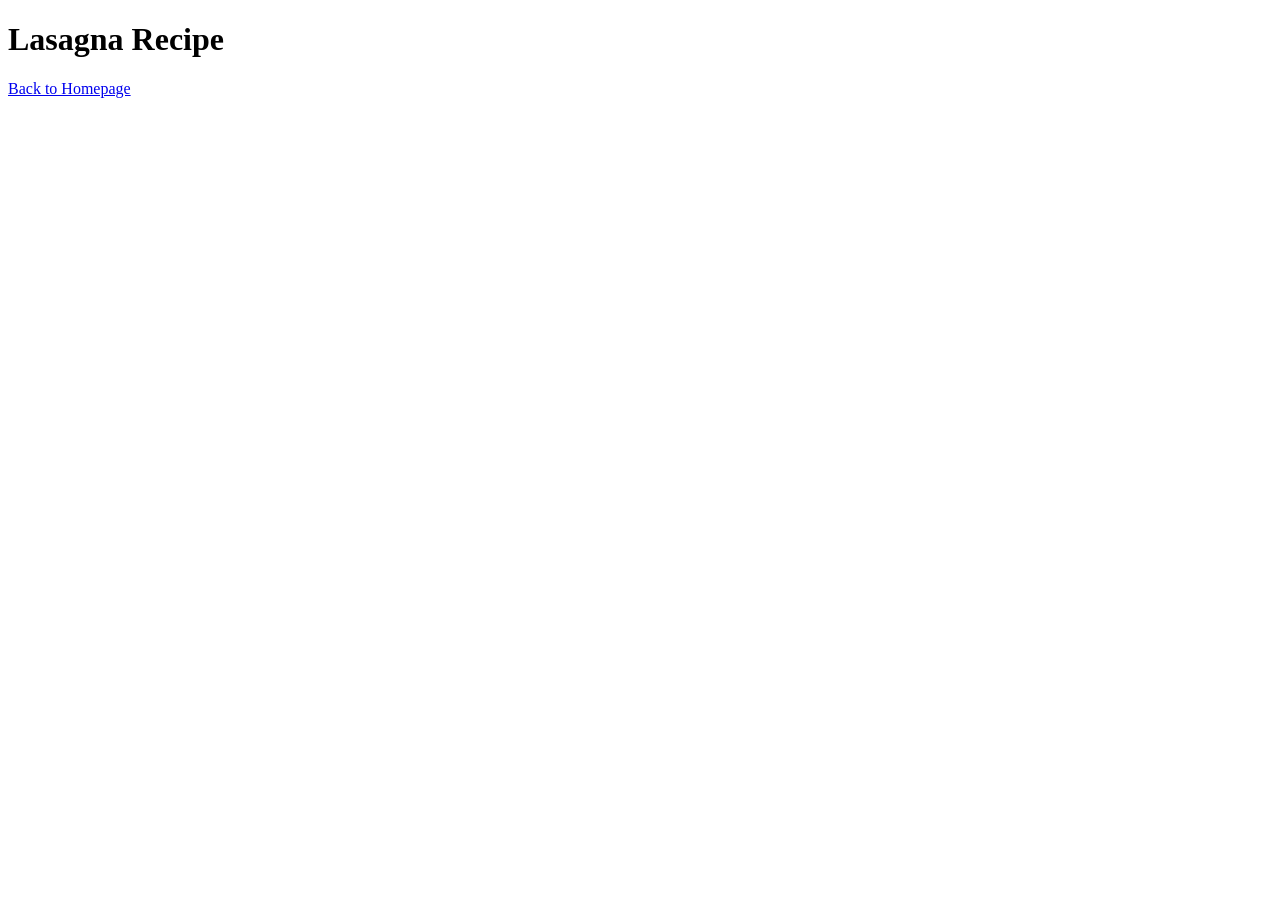
==== recipes/lasagna.html @ 90449176 "Add boilerplate for index and 3 recipe pages Add boilerplate HTML and navigation to each page in ord" ====
<!DOCTYPE html>
<html lang="en">

<head>
  <meta charset="UTF-8">
  <meta name="viewport" content="width=device-width, initial-scale=1.0">
  <title>Odin Recipes: Lasagna</title>
</head>

<body>
  <h1>Lasagna Recipe</h1>
  <a href="../index.html">Back to Homepage</a>

</body>

</html>
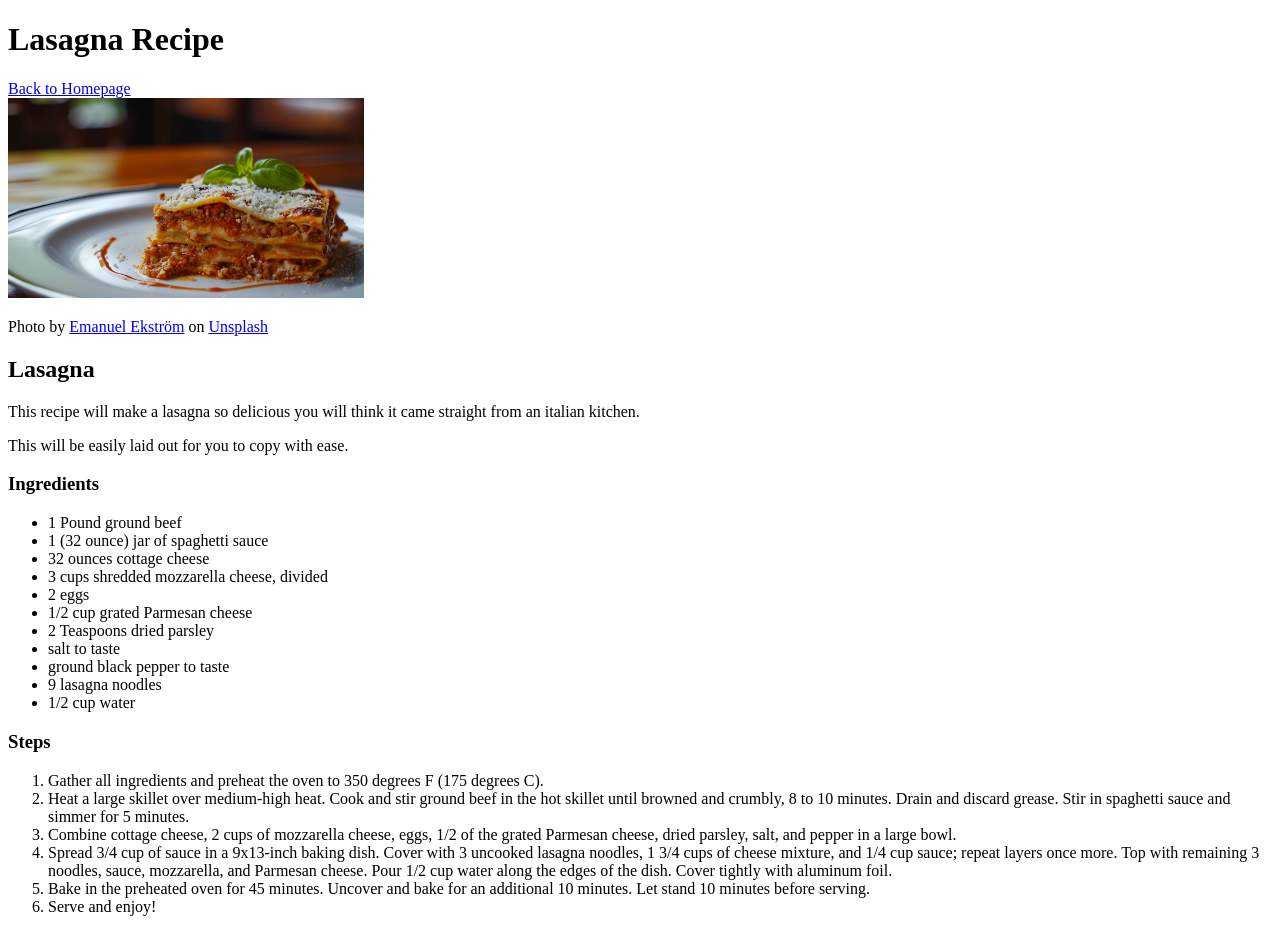
==== commit b7b0d81b: "Add all content to Lasagna page Add all pictures and attributions for the lasagna photo. Add unorder" ====
--- a/recipes/lasagna.html
+++ b/recipes/lasagna.html
@@ -10,7 +10,53 @@
 <body>
   <h1>Lasagna Recipe</h1>
   <a href="../index.html">Back to Homepage</a>
+  <br>
+  <img src="../images/lasagna.jpg" alt="Delicious looking Lasagna laid beautifully with fancy toppings" height="200px">
+  <p>Photo by <a
+      href="https://unsplash.com/@emanuelekstrom?utm_source=unsplash&utm_medium=referral&utm_content=creditCopyText">Emanuel
+      Ekström</a> on <a
+      href="https://unsplash.com/photos/a-white-plate-topped-with-lasagna-covered-in-sauce-flEUTTwGlJQ?utm_source=unsplash&utm_medium=referral&utm_content=creditCopyText">Unsplash</a>
+  </p>
 
+  <h2>Lasagna</h2>
+  <p>This recipe will make a lasagna so delicious you will think it came straight from an italian kitchen.</p>
+  <p>This will be easily laid out for you to copy with ease.</p>
+
+  <h3>Ingredients</h3>
+  <ul>
+    <li>1 Pound ground beef</li>
+    <li>1 (32 ounce) jar of spaghetti sauce</li>
+    <li>32 ounces cottage cheese</li>
+    <li>3 cups shredded mozzarella cheese, divided</li>
+    <li>2 eggs</li>
+    <li>1/2 cup grated Parmesan cheese</li>
+    <li>2 Teaspoons dried parsley</li>
+    <li>salt to taste </li>
+    <li>ground black pepper to taste </li>
+    <li>9 lasagna noodles</li>
+    <li>1/2 cup water</li>
+  </ul>
+
+  <h3>Steps</h3>
+
+  <ol>
+    <li>Gather all ingredients and preheat the oven to 350 degrees F (175 degrees C).</li>
+    <li>Heat a large skillet over medium-high heat. Cook and stir ground beef in the hot skillet until browned and
+      crumbly, 8 to
+      10 minutes. Drain and discard grease. Stir in spaghetti sauce and simmer for 5 minutes.</li>
+    <li>Combine cottage cheese, 2 cups of mozzarella cheese, eggs, 1/2 of the grated Parmesan cheese, dried parsley,
+      salt, and
+      pepper in a large bowl.</li>
+    <li>Spread 3/4 cup of sauce in a 9x13-inch baking dish. Cover with 3 uncooked lasagna noodles, 1 3/4 cups of cheese
+      mixture,
+      and 1/4 cup sauce; repeat layers once more. Top with remaining 3 noodles, sauce, mozzarella, and Parmesan cheese.
+      Pour
+      1/2 cup water along the edges of the dish. Cover tightly with aluminum foil.</li>
+    <li>Bake in the preheated oven for 45 minutes. Uncover and bake for an additional 10 minutes. Let stand 10 minutes
+      before
+      serving.</li>
+    <li>Serve and enjoy!</li>
+  </ol>
 </body>
 
 </html>
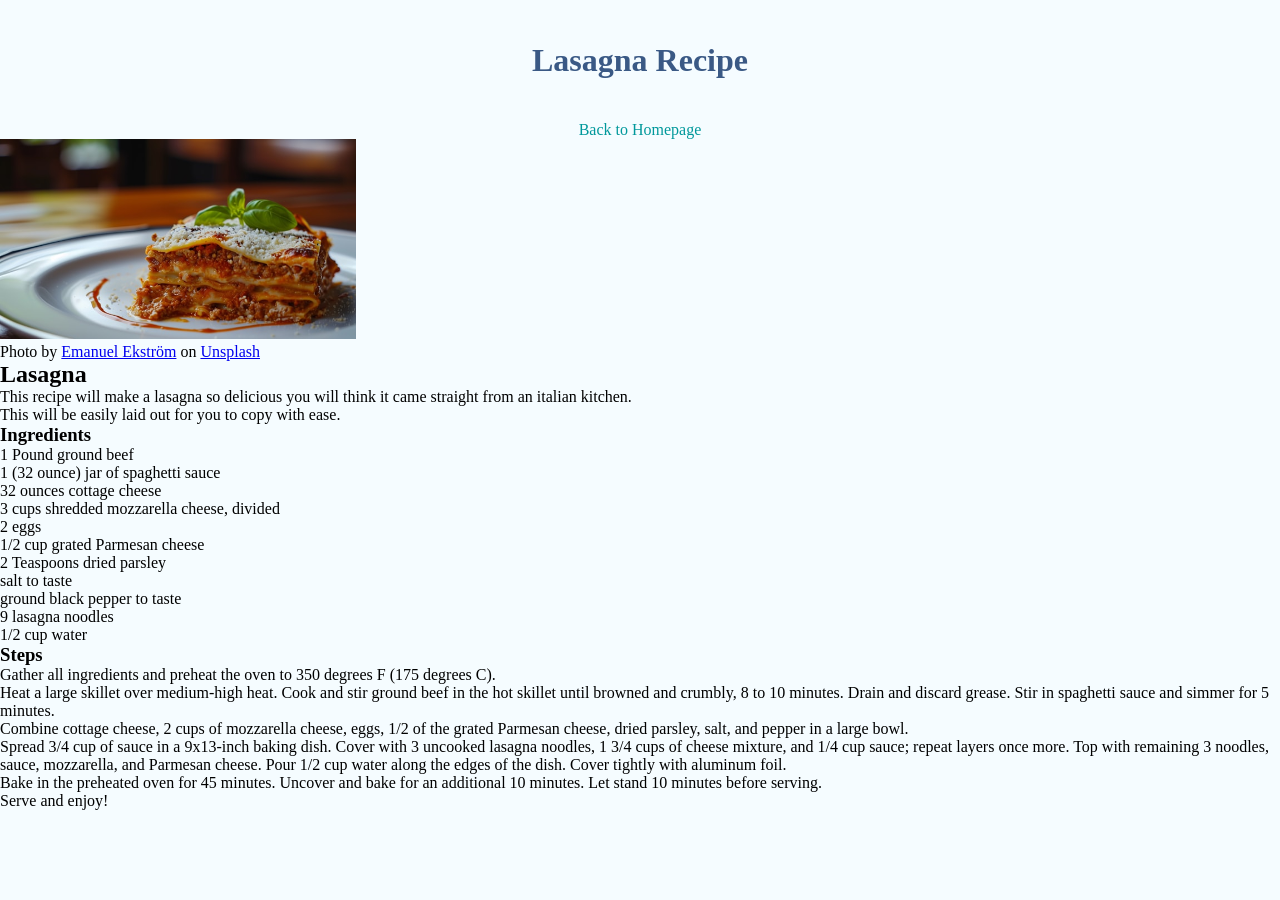
==== commit 9a1a095a: "Add style page to home, and all 3 recipe pages Add style page and navigation declarations for the ma" ====
--- a/recipes/lasagna.html
+++ b/recipes/lasagna.html
@@ -5,18 +5,22 @@
   <meta charset="UTF-8">
   <meta name="viewport" content="width=device-width, initial-scale=1.0">
   <title>Odin Recipes: Lasagna</title>
+  <link rel="stylesheet" href="./../style.css">
+
 </head>
 
 <body>
   <h1>Lasagna Recipe</h1>
-  <a href="../index.html">Back to Homepage</a>
-  <br>
-  <img src="../images/lasagna.jpg" alt="Delicious looking Lasagna laid beautifully with fancy toppings" height="200px">
-  <p>Photo by <a
-      href="https://unsplash.com/@emanuelekstrom?utm_source=unsplash&utm_medium=referral&utm_content=creditCopyText">Emanuel
-      Ekström</a> on <a
-      href="https://unsplash.com/photos/a-white-plate-topped-with-lasagna-covered-in-sauce-flEUTTwGlJQ?utm_source=unsplash&utm_medium=referral&utm_content=creditCopyText">Unsplash</a>
-  </p>
+  <div class="photo-container">
+    <a class="nav" href="../index.html">Back to Homepage</a>
+    <img src="../images/lasagna.jpg" alt="Delicious looking Lasagna laid beautifully with fancy toppings"
+      height="200px">
+    <p>Photo by <a
+        href="https://unsplash.com/@emanuelekstrom?utm_source=unsplash&utm_medium=referral&utm_content=creditCopyText">Emanuel
+        Ekström</a> on <a
+        href="https://unsplash.com/photos/a-white-plate-topped-with-lasagna-covered-in-sauce-flEUTTwGlJQ?utm_source=unsplash&utm_medium=referral&utm_content=creditCopyText">Unsplash</a>
+    </p>
+  </div>
 
   <h2>Lasagna</h2>
   <p>This recipe will make a lasagna so delicious you will think it came straight from an italian kitchen.</p>
--- a/style.css
+++ b/style.css
@@ -0,0 +1,26 @@
+* {
+  margin: 0;
+  padding: 0;
+  box-sizing: border-box;
+  background-color: #f5fcff;
+}
+
+h1 {
+  margin: 42px;
+  text-align: center;
+  color: #3a5985;
+}
+
+.homepage-nav {
+  text-align: center;
+}
+.nav {
+  display: block;
+  text-decoration: none;
+  color: #00989b;
+  text-align: center;
+}
+.nav:hover {
+  text-decoration: none;
+  color: #053c5b;
+}
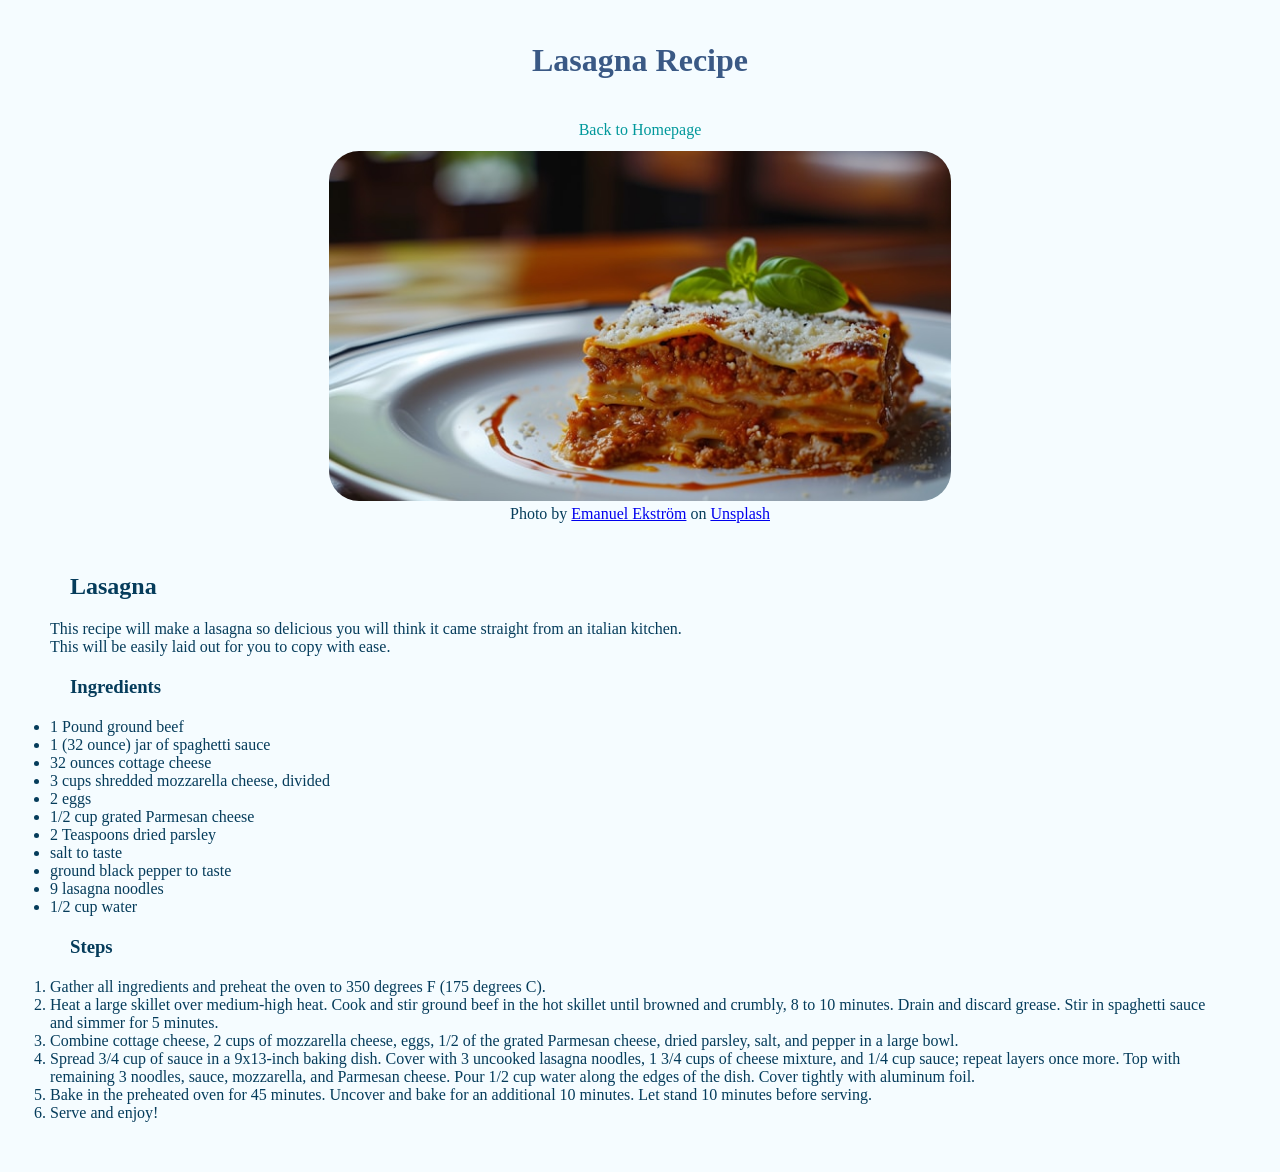
==== commit 7a4b9d86: "Add all styling components to finish website Add colors, margins, and a layout styles in order to ge" ====
--- a/recipes/lasagna.html
+++ b/recipes/lasagna.html
@@ -14,7 +14,7 @@
   <div class="photo-container">
     <a class="nav" href="../index.html">Back to Homepage</a>
     <img src="../images/lasagna.jpg" alt="Delicious looking Lasagna laid beautifully with fancy toppings"
-      height="200px">
+      height="350px">
     <p>Photo by <a
         href="https://unsplash.com/@emanuelekstrom?utm_source=unsplash&utm_medium=referral&utm_content=creditCopyText">Emanuel
         Ekström</a> on <a
@@ -22,45 +22,49 @@
     </p>
   </div>
 
-  <h2>Lasagna</h2>
-  <p>This recipe will make a lasagna so delicious you will think it came straight from an italian kitchen.</p>
-  <p>This will be easily laid out for you to copy with ease.</p>
+  <div class="lower-info">
+    <h2>Lasagna</h2>
+    <p>This recipe will make a lasagna so delicious you will think it came straight from an italian kitchen.</p>
+    <p>This will be easily laid out for you to copy with ease.</p>
 
-  <h3>Ingredients</h3>
-  <ul>
-    <li>1 Pound ground beef</li>
-    <li>1 (32 ounce) jar of spaghetti sauce</li>
-    <li>32 ounces cottage cheese</li>
-    <li>3 cups shredded mozzarella cheese, divided</li>
-    <li>2 eggs</li>
-    <li>1/2 cup grated Parmesan cheese</li>
-    <li>2 Teaspoons dried parsley</li>
-    <li>salt to taste </li>
-    <li>ground black pepper to taste </li>
-    <li>9 lasagna noodles</li>
-    <li>1/2 cup water</li>
-  </ul>
+    <h3>Ingredients</h3>
+    <ul>
+      <li>1 Pound ground beef</li>
+      <li>1 (32 ounce) jar of spaghetti sauce</li>
+      <li>32 ounces cottage cheese</li>
+      <li>3 cups shredded mozzarella cheese, divided</li>
+      <li>2 eggs</li>
+      <li>1/2 cup grated Parmesan cheese</li>
+      <li>2 Teaspoons dried parsley</li>
+      <li>salt to taste </li>
+      <li>ground black pepper to taste </li>
+      <li>9 lasagna noodles</li>
+      <li>1/2 cup water</li>
+    </ul>
 
-  <h3>Steps</h3>
+    <h3>Steps</h3>
 
-  <ol>
-    <li>Gather all ingredients and preheat the oven to 350 degrees F (175 degrees C).</li>
-    <li>Heat a large skillet over medium-high heat. Cook and stir ground beef in the hot skillet until browned and
-      crumbly, 8 to
-      10 minutes. Drain and discard grease. Stir in spaghetti sauce and simmer for 5 minutes.</li>
-    <li>Combine cottage cheese, 2 cups of mozzarella cheese, eggs, 1/2 of the grated Parmesan cheese, dried parsley,
-      salt, and
-      pepper in a large bowl.</li>
-    <li>Spread 3/4 cup of sauce in a 9x13-inch baking dish. Cover with 3 uncooked lasagna noodles, 1 3/4 cups of cheese
-      mixture,
-      and 1/4 cup sauce; repeat layers once more. Top with remaining 3 noodles, sauce, mozzarella, and Parmesan cheese.
-      Pour
-      1/2 cup water along the edges of the dish. Cover tightly with aluminum foil.</li>
-    <li>Bake in the preheated oven for 45 minutes. Uncover and bake for an additional 10 minutes. Let stand 10 minutes
-      before
-      serving.</li>
-    <li>Serve and enjoy!</li>
-  </ol>
+    <ol>
+      <li>Gather all ingredients and preheat the oven to 350 degrees F (175 degrees C).</li>
+      <li>Heat a large skillet over medium-high heat. Cook and stir ground beef in the hot skillet until browned and
+        crumbly, 8 to
+        10 minutes. Drain and discard grease. Stir in spaghetti sauce and simmer for 5 minutes.</li>
+      <li>Combine cottage cheese, 2 cups of mozzarella cheese, eggs, 1/2 of the grated Parmesan cheese, dried parsley,
+        salt, and
+        pepper in a large bowl.</li>
+      <li>Spread 3/4 cup of sauce in a 9x13-inch baking dish. Cover with 3 uncooked lasagna noodles, 1 3/4 cups of
+        cheese
+        mixture,
+        and 1/4 cup sauce; repeat layers once more. Top with remaining 3 noodles, sauce, mozzarella, and Parmesan
+        cheese.
+        Pour
+        1/2 cup water along the edges of the dish. Cover tightly with aluminum foil.</li>
+      <li>Bake in the preheated oven for 45 minutes. Uncover and bake for an additional 10 minutes. Let stand 10 minutes
+        before
+        serving.</li>
+      <li>Serve and enjoy!</li>
+    </ol>
+  </div>
 </body>
 
 </html>
--- a/style.css
+++ b/style.css
@@ -19,8 +19,31 @@
   text-decoration: none;
   color: #00989b;
   text-align: center;
+  margin-bottom: 12px;
 }
 .nav:hover {
   text-decoration: none;
   color: #053c5b;
 }
+
+.photo-container {
+  text-align: center;
+  margin-bottom: 30px;
+}
+img {
+  border-radius: 30px;
+}
+
+.photo-container p {
+  color: #053c5b;
+}
+
+.lower-info {
+  color: #053c5b;
+  margin: 50px;
+}
+
+.lower-info h2,
+.lower-info h3 {
+  margin: 20px;
+}
